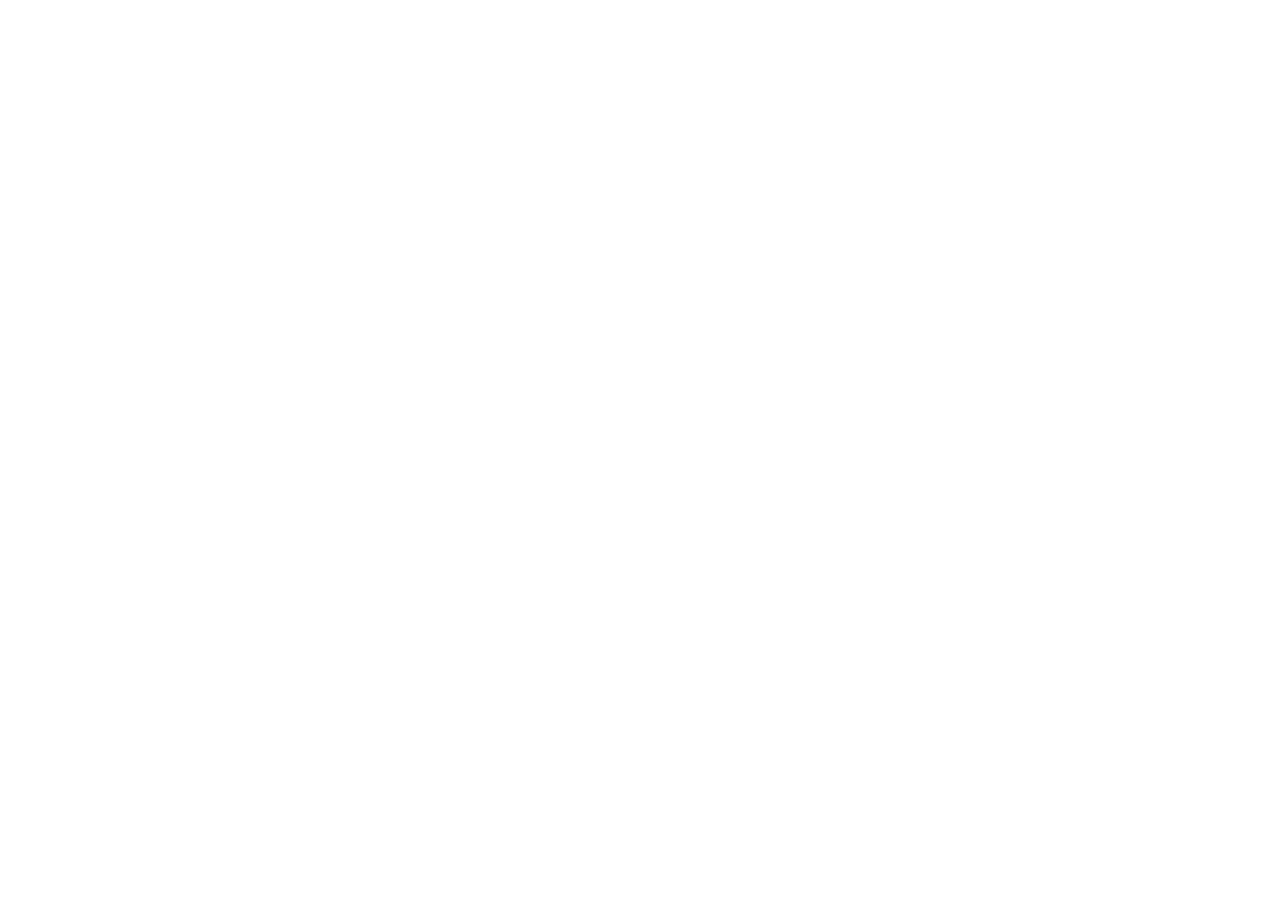
==== index.html @ 8930390c "Initial Commit" ====
<!doctype html>
<!--[if lt IE 7]>      <html class="no-js lt-ie9 lt-ie8 lt-ie7" lang=""> <![endif]-->
<!--[if IE 7]>         <html class="no-js lt-ie9 lt-ie8" lang=""> <![endif]-->
<!--[if IE 8]>         <html class="no-js lt-ie9" lang=""> <![endif]-->
<!--[if gt IE 8]><!--> <html class="no-js" lang=""> <!--<![endif]-->
<head>
  <meta charset="utf-8">
  <meta http-equiv="X-UA-Compatible" content="IE=edge,chrome=1">
  <title>munum - Die flexible Webagentur aus Berlin</title>
  <meta name="description" content="">
  <meta name="viewport" content="width=device-width, initial-scale=1">
  <link rel="apple-touch-icon" href="apple-touch-icon.png">
  <link rel="icon" type="image/png" href="16.png" sizes="16x16">
  <link rel="icon" type="image/png" href="32.png" sizes="32x32">
  <link rel="icon" type="image/png" href="90.png" sizes="96x96">

  <link rel="stylesheet" href="css/normalize.css">
  <link rel="stylesheet" href="css/bootstrap.min.css">
  <link rel="stylesheet" href="css/bootstrap-theme.min.css">
  <link rel="stylesheet" href="css/animate.css">
  <link rel="stylesheet" href="css/main.css">
  <link href='http://fonts.googleapis.com/css?family=Work+Sans:400,500,300,200,100,600,700,800,900' rel='stylesheet' type='text/css'>
  <script src="js/vendor/modernizr-2.8.3-respond-1.4.2.min.js"></script>
</head>
<body id="home">
  <div class="jumbotron" id="header">
    <div class="container">
     <nav class="navbar wow fadeIn" data-wow-duration=".8s" data-wow-delay=".2s" role="navigation">
      <div class="navbar-header">
        <a href="index.html" class="navbar-brand wow fadeInDown" data-wow-delay=".2s" data-wow-duration=".4s">
          <svg width="46px" height="50px" viewBox="0 0 46 50" version="1.1" xmlns="http://www.w3.org/2000/svg" xmlns:xlink="http://www.w3.org/1999/xlink" xmlns:sketch="http://www.bohemiancoding.com/sketch/ns">
            <g id="Page-1" stroke="none" stroke-width="1" fill="none" fill-rule="evenodd" sketch:type="MSPage">
              <g id="Startseite" sketch:type="MSArtboardGroup" transform="translate(-697.000000, -45.000000)" fill="#FEB901">
                <g id="Group" sketch:type="MSLayerGroup" transform="translate(331.000000, 46.000000)">
                  <g id="logo_munum" transform="translate(366.000000, -1.000000)" sketch:type="MSShapeGroup">
                    <path d="M16.6666667,17.9752525 L16.6666667,27.2727273 L29.2929293,27.2727273 L29.2929293,18.0762626 L23.1287879,25.4666667 L16.6666667,17.9752525" id="Fill-1"></path>
                    <path d="M40.430303,9.04090909 L27.8464646,1.78838384 C24.7338384,-0.00404040404 20.9080808,-0.00404040404 17.7954545,1.78838384 L5.12424242,9.04090909 C2.00050505,10.839899 0,14.169697 0,17.7747475 L0,32.2333333 C0,35.8378788 2.00353535,39.1676768 5.12727273,40.9666667 L17.7621212,48.2191919 C20.8752525,50.0116162 24.7262626,50.0116162 27.8393939,48.2191919 L40.420202,40.9666667 C43.5439394,39.1676768 45.4545455,35.8378788 45.4545455,32.2333333 L45.4545455,17.7747475 C45.4545455,14.169697 43.5540404,10.839899 40.430303,9.04090909 L40.430303,9.04090909 Z M34.5146465,37.9020202 C31.5949495,37.9020202 29.2929293,35.5217172 29.2929293,32.610101 L29.2929293,30.3030303 L11.6449495,30.3030303 C10.129798,30.3030303 9.06363636,31.2893939 9.06363636,32.6040404 C9.06363636,33.9181818 9.97020202,34.990404 11.2848485,34.990404 C12.5989899,34.990404 13.6363636,33.920202 13.6363636,32.610101 L13.6363636,31.8181818 L16.6666667,31.8181818 L16.6666667,32.610101 C16.6666667,35.5217172 14.270202,37.9020202 11.3505051,37.9020202 C8.43080808,37.9020202 5.97171717,35.5252525 5.97171717,32.6055556 C5.97171717,29.7333333 8.08080808,27.3883838 11.1111111,27.3126263 L11.1111111,27.2727273 L13.6363636,27.2727273 L13.6363636,10.1606061 L23.0914141,20.9742424 L32.3232323,10.059596 L32.3232323,32.9752525 C32.3232323,34.139899 33.4166667,34.9858586 34.6035354,34.9858586 C35.9176768,34.9858586 36.8318182,33.919697 36.8318182,32.6055556 C36.8318182,31.2914141 35.9116162,30.3030303 34.3964646,30.3030303 L34.4005051,30.3030303 L33.8383838,30.3030303 L33.8383838,27.2727273 L34.9055556,27.2727273 L34.9015152,27.2727273 C37.4267677,27.3883838 39.8939394,29.7590909 39.8939394,32.6055556 C39.8939394,35.5252525 37.4343434,37.9020202 34.5146465,37.9020202 L34.5146465,37.9020202 Z" id="Fill-2"></path>
                  </g>
                </g>
              </g>
            </g>
          </svg></a>
          <button id="nav-toggle" type="button" class="navbar-toggle collapsed" data-toggle="collapse" data-target="#navbar" aria-expanded="false" aria-controls="navbar">
            <span class="sr-only">Toggle navigation</span>
            <span></span>
          </button>
        </div>
        <div class="collapse navbar-collapse" id="navbar">

          <ul class="nav navbar-nav navbar-left">
            <li><a href="index.html">HOME</a></li>
            <li><a href="projects/">PROJEKTE</a></li>
            <li><a href="about-us/">&Uuml;BER UNS</a></li>
          </ul>
          <ul class="nav navbar-nav navbar-right">
            <li><a href="#">BLOG</a></li>
            <li><a href="jobs/">JOBS</a></li>
            <li><a href="contact/">KONTAKT</a></li>
          </ul>
        </div><!--/.navbar-collapse -->
      </nav>

      <h1>Vom ersten Gedanken</br>bis zum letzten Pixel.</h1>
      <p>munum - Die flexible Webagentur aus Berlin</p>
      <p><a class="btn btn-primary btn-lg" href="contact/" role="button">PROJEKT ANFRAGEN</a></p>
    </div>
  </div>

  <div id="clients">
    <div class="container">
      <div class="row">
        <div class="col-xs-6 col-sm-3 col-md-3">
          <img src="img/logo_7games.png" class="wow fadeIn">
        </div>
        <div class="col-xs-6 col-sm-3 col-md-3">
          <img src="img/logo_auto1.png" class="wow fadeIn">
        </div>
        <div class="clearfix visible-xs-block"></div>
        <div class="col-xs-6 col-sm-3 col-md-3">
          <img src="img/logo_sat1.png" class="wow fadeIn">
        </div>
        <div class="col-xs-6 col-sm-3 col-md-3">
          <img src="img/logo_studienkreis.png" class="wow fadeIn">
        </div>
      </div>
    </div>
  </div>

  <div class="jumbotron" id="about">
    <div class="container">
      <div id="about-container">
        <h2>Wir sind detailverliebte Designer, die auf jeden Pixel achten, ohne dabei Conversion und Usability aus den Augen zu verlieren.</h2>
        <h3>Wir sind ein Team aus Design- und Web-Junkies und haben durch jahrelange Erfahrung in der Tech-Startup-Szene eine gute Expertise um Ihr Produkt so zu positionieren, wie Sie es wollen und wie es für Ihren Erfolg nötig ist.</h3>
        <p><a class="btn btn-primary btn-lg" href="about-us/" role="button">MEHR ÜBER UNS</a></p>
      </div>
    </div>
  </div>

  <div class="jumbotron hero1">
    <div class="device-background hidden-xs"></div>
    <div class="container">
      <div class="col-md-6">
        <h2>Unsere Projekte</h2>
        <p>Wir haben eine Auswahl unserer spannendsten Projekte zusammengestellt und wollen einen Einblick in unsere Arbeitsweise geben. Das Portfolio wird ständig verändert und erweitert.</p>
        <p><a class="btn btn-primary btn-lg" href="projects/" role="button">UNSERE PROJEKTE</a></p>
      </div>
      <div class="col-md-6">
      </div>
      <img src="img/projects-responsive.png" class="wow fadeIn hidden-xs" data-wow-offset="250">
    </div>
  </div>

  <div id="service">
    <div class="container">
      <div class="row">
        <h5>
          Unser Service 
        </h5>
        <h6>
          Von der ersten Idee, bis zum letzten Finetuning.
        </h6>
        <div class="col-md-4 wow fadeIn" data-wow-duration="1.4s" data-wow-delay=".2s">
          <?xml version="1.0" encoding="UTF-8" standalone="no"?>
          <svg width="140px" height="140px" viewBox="0 0 140 140" version="1.1" xmlns="http://www.w3.org/2000/svg" xmlns:xlink="http://www.w3.org/1999/xlink" xmlns:sketch="http://www.bohemiancoding.com/sketch/ns">
            <g id="Page-1" stroke="none" stroke-width="1" fill="none" fill-rule="evenodd" sketch:type="MSPage">
              <g id="Startseite" sketch:type="MSArtboardGroup" transform="translate(-320.000000, -2156.000000)">
                <g id="Group" sketch:type="MSLayerGroup" transform="translate(240.000000, 2012.000000)">
                  <g id="icon_concept" transform="translate(80.000000, 144.000000)" sketch:type="MSShapeGroup">
                    <circle id="Oval-1-Copy" fill="#FEB901" cx="70" cy="70" r="70"></circle>
                    <g id="basic_pencil_ruler_pen-" transform="translate(46.000000, 39.000000)" stroke="#FFFFFF" stroke-width="2">
                      <rect id="Rectangle-path" x="14" y="0" width="16" height="62"></rect>
                      <path d="M23,11 L30,11" id="Shape"></path>
                      <path d="M30,21 L27,21" id="Shape"></path>
                      <path d="M30,41 L27,41" id="Shape"></path>
                      <path d="M23,31 L30,31" id="Shape"></path>
                      <path d="M23,51 L30,51" id="Shape"></path>
                      <path d="M8,62 L8,9 L4,1 L0,9 L0,62 L8,62 Z" id="Shape"></path>
                      <path d="M8,52 L0,52" id="Shape"></path>
                      <path d="M48,2 L48,52 L44,60 L40,52 L40,2 L48,2 Z" id="Shape"></path>
                      <path d="M40,6 L36,6 L36,16" id="Shape"></path>
                    </g>
                  </g>
                </g>
              </g>
            </g>
          </svg>
          <h2>Konzept</h2>
          <p>Ein gutes Konzept ist der Anfang jedes Erfolgs. Zusammen mit Ihnen erarbeiten wir ein ganzheitliches Produkt, welches zu Ende gedacht und für alle Eventualitäten gerüstet ist.</p>
        </div>
        <div class="col-md-4 wow fadeIn" data-wow-duration="1.3s" data-wow-delay=".4s">
          <?xml version="1.0" encoding="UTF-8" standalone="no"?>
          <svg width="140px" height="140px" viewBox="0 0 140 140" version="1.1" xmlns="http://www.w3.org/2000/svg" xmlns:xlink="http://www.w3.org/1999/xlink" xmlns:sketch="http://www.bohemiancoding.com/sketch/ns">
            <g id="Page-1" stroke="none" stroke-width="1" fill="none" fill-rule="evenodd" sketch:type="MSPage">
              <g id="Startseite" sketch:type="MSArtboardGroup" transform="translate(-641.000000, -2156.000000)">
                <g id="Group" sketch:type="MSLayerGroup" transform="translate(240.000000, 2012.000000)">
                  <g id="icon_interaktion" transform="translate(401.000000, 144.000000)" sketch:type="MSShapeGroup">
                    <path d="M70,140 C108.659932,140 140,108.659932 140,70 C140,31.3400675 108.659932,0 70,0 C31.3400675,0 0,31.3400675 0,70 C0,108.659932 31.3400675,140 70,140 Z" id="Oval-1" fill="#FEB901"></path>
                    <g id="basic_webpage_img_txt" transform="translate(39.000000, 44.000000)" stroke="#FFFFFF" stroke-width="2">
                      <rect id="Rectangle-path" x="0" y="0" width="62" height="50"></rect>
                      <path d="M0,8 L62,8" id="Shape"></path>
                      <path d="M9,4 L5,4" id="Shape"></path>
                      <path d="M17,4 L13,4" id="Shape"></path>
                      <path d="M25,4 L21,4" id="Shape"></path>
                      <path d="M5,18 L32,18" id="Shape"></path>
                      <path d="M5,26 L32,26" id="Shape"></path>
                      <path d="M5,34 L32,34" id="Shape"></path>
                      <rect id="Rectangle-path" x="37" y="18" width="19" height="16"></rect>
                    </g>
                  </g>
                </g>
              </g>
            </g>
          </svg>
          <h2>Interaktion</h2>
          <p>Wenn Ihr Kunde auf Ihre Website geht, ist ein wesentlicher Faktor, wie er durch das Produkt geführt wird. Die Stichworte sind Conversion Optimierung und User Experience. </p>
        </div>
        <div class="col-md-4 wow fadeIn" data-wow-duration="1.2s" data-wow-delay=".6s">
          <svg width="140px" height="140px" viewBox="0 0 140 140" version="1.1" xmlns="http://www.w3.org/2000/svg" xmlns:xlink="http://www.w3.org/1999/xlink" xmlns:sketch="http://www.bohemiancoding.com/sketch/ns">
            <g id="Page-1" stroke="none" stroke-width="1" fill="none" fill-rule="evenodd" sketch:type="MSPage">
              <g id="Startseite" sketch:type="MSArtboardGroup" transform="translate(-960.000000, -2156.000000)">
                <g id="Group" sketch:type="MSLayerGroup" transform="translate(240.000000, 2012.000000)">
                  <g id="icon_umsetzung" transform="translate(720.000000, 144.000000)" sketch:type="MSShapeGroup">
                    <circle id="Oval-1-Copy-2" fill="#FEB901" cx="70" cy="70" r="70"></circle>
                    <g id="software_transform_bezier" transform="translate(39.000000, 51.000000)" stroke="#FFFFFF" stroke-width="2">
                      <rect id="Rectangle-path" x="0" y="28" width="10" height="10"></rect>
                      <rect id="Rectangle-path" x="52" y="28" width="10" height="10"></rect>
                      <rect id="Rectangle-path" x="26" y="0" width="10" height="10"></rect>
                      <circle id="Oval" cx="3" cy="5" r="3"></circle>
                      <circle id="Oval" cx="59" cy="5" r="3"></circle>
                      <path d="M6,5 L26,5 C5,5 5,28 5,28" id="Shape"></path>
                      <path d="M56,5 L36,5 C57,5 57,28 57,28" id="Shape"></path>
                    </g>
                  </g>
                </g>
              </g>
            </g>
          </svg>
          <h2>Umsetzung</h2>
          <p>Sind alle nüchternen Fakten geklärt, widmen wir uns der Gestaltung. Uns ist wichtig, das jeder Pixel sitzt wo er soll und das Sie sich entscheidend von Ihrer Konkurrenz abheben.</p>
        </div>
      </div>
    </div>
  </div>

  <div class="jumbotron" id="teaser">
    <div class="container">
      <div id="about-container">
        <h2>Los geht's!</h2>
        <h3>Konnten wir Dein Interesse wecken? Dann zögere nicht und ruf an, oder schreib uns. Wir sind schon sehr gespannt auf Dein Projekt!</h3>
        <p><a class="btn btn-secondary btn-lg" href="contact/" role="button">JETZT KONTAKT AUFNEHMEN</a></p>
      </div>
    </div>
  </div>

  <footer>
    <div class="container">
      <div class="row">
        <div class="col-md-5ths col-xs-6">
          <div>
            <svg height="51" width="48" xmlns:xlink="http://www.w3.org/1999/xlink" xmlns="http://www.w3.org/2000/svg" viewBox="0 0 48 51">
              <path fill="#feb901" fill-rule="evenodd" d="M 17.59 18.47 L 17.59 28.14 L 30.78 28.14 L 30.78 18.57 L 24.34 26.24 L 17.59 18.47" />
              <path fill="#feb901" fill-rule="evenodd" d="M 42.2 8.93 L 29.02 1.4 C 25.76 -0.47 21.75 -0.47 18.49 1.4 L 5.29 8.93 C 2.02 10.79 0 14.25 0 17.99 L 0 33.01 C 0 36.75 2.02 40.21 5.3 42.07 L 18.49 49.6 C 21.75 51.47 25.76 51.47 29.02 49.6 L 42.2 42.07 C 45.47 40.21 47.48 36.75 47.48 33.01 L 47.48 17.99 C 47.48 14.25 45.48 10.79 42.2 8.93 L 42.2 8.93 Z M 35.91 38.89 C 32.85 38.89 30.41 36.42 30.41 33.4 L 30.41 30.9 L 11.66 30.9 L 11.66 30.92 C 10.29 30.92 9.13 32.03 9.13 33.39 C 9.13 34.76 10.23 35.87 11.6 35.87 C 12.98 35.87 14.1 34.76 14.1 33.4 L 14.1 32.42 L 17.15 32.42 L 17.15 33.4 C 17.15 36.42 14.67 38.89 11.61 38.89 C 8.55 38.89 6.07 36.42 6.07 33.39 C 6.07 30.41 8.46 27.98 11.51 27.9 L 11.51 27.88 L 14.1 27.88 L 14.1 10.09 L 23.9 21.32 L 33.94 10.05 L 33.94 33.84 C 34.09 35.05 34.68 35.86 35.92 35.86 C 37.3 35.86 38.42 34.76 38.42 33.39 C 38.42 32.03 37.35 30.92 35.97 30.92 L 35.97 30.9 L 34.98 30.9 L 34.98 27.88 L 36.2 27.88 L 36.2 27.9 C 39.1 28.02 41.49 30.44 41.49 33.39 C 41.49 36.42 38.96 38.89 35.91 38.89 L 35.91 38.89 Z M 35.91 38.89" />
            </svg>
            <img src="img/munum-text.png" alt="munum">
          </div>
        </div>
        <div class="col-md-5ths col-xs-6">
          <h1>Adresse</h1>
          <p>Alt-Moabit 58</p>
          <p>10555 Berlin</p>
        </div>
        <div class="col-md-5ths col-xs-6">
          <h1>Kontakt</h1>
          <a href="mailto:info@munum.de"><p>info@munum.de</p></a>
          <p>(0 151) 65 19 63 28</p>
        </div>
        <div class="col-md-5ths col-xs-6">
          <h1>Social Media</h1>
          <a href="https://www.linkedin.com/company/munum"><img src="img/linkedIn.png"></a>
          <a href="https://www.xing.com/companies/munumgmbhi.g./"><img src="img/xing.png"></a>
          <a href="http://www.facebook.com/munumDE"><img src="img/facebook.png"></a>
          <a href="https://twitter.com/munumDE"><img src="img/twitter.png"></a>
          <a href="https://plus.google.com/u/0/b/113082404082010788706/113082404082010788706/posts"><img src="img/icon_g.png"></a>
          <a href="skype:chris_lueders"><img src="img/skype.png"></a>
        </div>
        <div class="col-md-5ths col-xs-6">
          <h1>Rechtliches</h1>
          <p>© 2015 munum GmbH i.G.</p>
          <a href="legal/"><p>Impressum</p>
            <p>Datenschutz</p></a>
          </div>
        </div>
        <div class="row">
        </div>
      </div>
    </footer>    
    <script src="http://ajax.googleapis.com/ajax/libs/jquery/1.11.2/jquery.min.js"></script>
    <script type="text/javascript" src="js/jquery.language.detection.min.js"></script>
    <script type="text/javascript" src="js/scripts.js"></script>
    <script>window.jQuery || document.write('<script src="js/vendor/jquery-1.11.2.min.js"><\/script>')</script>
    <script src="js/vendor/bootstrap.min.js"></script>
    <script src="js/main.js"></script>
    <script>
      (function(i,s,o,g,r,a,m){i['GoogleAnalyticsObject']=r;i[r]=i[r]||function(){
        (i[r].q=i[r].q||[]).push(arguments)},i[r].l=1*new Date();a=s.createElement(o),
        m=s.getElementsByTagName(o)[0];a.async=1;a.src=g;m.parentNode.insertBefore(a,m)
      })(window,document,'script','http://www.google-analytics.com/analytics.js','ga');

      ga('create', 'UA-67364739-1', 'auto');
      ga('send', 'pageview');
    </script>
    <script src="js/wow.min.js"></script>
    <script>
      new WOW().init();
    </script>
  </body>
  </html>
---- css/main.css ----
body, html {
	height: 100%;
	width: 100%;
	background-color: #fff;
}

.col-xs-5ths,
.col-sm-5ths,
.col-md-5ths,
.col-lg-5ths {
	position: relative;
	min-height: 1px;
	padding-right: 10px;
	padding-left: 10px;
}

.col-xs-5ths {
	width: 20%;
	float: left;
}

#header {
	margin: 0;
	padding: 20px 0;
	background: #31363b url(../img/headerbg.png) no-repeat;
	background-size: cover;
	background-position: center;
	box-shadow:inset 0px 0px 5px 1px rgba(49,54,59,1);
}

#about #header h1 {
	margin: 50px 0 40px 0 !important;
}

#about #header p {
	margin: 0 0 70px 0 !important;
	padding: 0;
}

.jumbotron {
	margin-bottom: 0;
}

#header > div > h1 {
	margin: 75px auto 40px auto;
	text-align: center;
	color: white;
	font-family: "Work Sans";
	font-size: 30px;
	font-weight: 600;
	line-height: 36px;
}

#header > div > p {
	margin: 0 auto;
	color: white;
	font-family: "Work Sans";
	font-size: 16px;
	font-weight: 100;
	line-height: 20px;
	text-align: center;
	padding-bottom: 50px;
}




/*****************************************/
/************************* NAVBAR ********/



#navbar {
	margin: 30px 15px 0 15px;
	box-shadow: none;
	background: rgba(0,0,0,0.2);
}

#navbar > ul > li > a {
	margin: 10px 0;
	padding: 10px 0;
	color: white;
	font-family: "Work Sans";
	font-size: 14px;
	font-weight: 600;
	line-height: 16px;
	text-align: center;
}

#navbar > ul > li > a:hover {
	text-decoration: none;
}

.nav>li>a:hover, .nav>li>a:focus {
	background-color: transparent;
}


.navbar-toggle .icon-bar {
	display: block;
	width: 22px;
	height: 2px;
	border-radius: 1px;
	background: #fff;
}

.navbar-default .navbar-nav>.active>a, .navbar-default .navbar-nav>.active>a:hover, .navbar-default .navbar-nav>.active>a:focus {
	color: rgba(255,255,255,0.8);
	border: none;
	border-radius: 0;
}

.navbar-default .navbar-nav>li>a:hover, .navbar-default .navbar-nav>li>a:focus  {
	color: rgba(255,255,255,0.8);
	border: none;
	border-radius: 0;
}

.navbar-toggle {
	position: relative;
	float: right;
	padding: 9px 10px;
	margin-top: 25px;
	margin-right: 15px;
	margin-bottom: 8px;
	background-color: transparent;
	background-image: none;
	border: none;
	border-radius: 4px;
}

.navbar-default .navbar-toggle .icon-bar {
	background-color: #fff;
	border-color: #fff;
	height: 4px;
	border-radius: 3px;
	width: 30px;
}

.navbar-toggle:hover > .icon-bar, .navbar-toggle:focus > .icon-bar {
	background-color: #fff;
}

.navbar-collapse {
	padding-right: 15px;
	padding-left: 15px;
	overflow-x: visible;
	-webkit-overflow-scrolling: touch;
	border-top: 0;
	-webkit-box-shadow: none;
	box-shadow: none;
}

#nav-toggle { 
	cursor: pointer; 
	padding: 7px 25px 25px 0px; 
	background: transparent;
	border: none;
}

#nav-toggle span, #nav-toggle span:before, #nav-toggle span:after {
	cursor: pointer;
	border-radius: 3px;
	height: 2px;
	width: 28px;
	background: white;
	position: absolute;
	display: block;
	content: '';
}

#nav-toggle span:before {
	top: -8px; 
}

#nav-toggle span:after {
	bottom: -8px;
}

#nav-toggle span, #nav-toggle span:before, #nav-toggle span:after {
	transition: all 200ms ease-in-out;
}

#nav-toggle.active span {
	background-color: transparent;
}

#nav-toggle.active span:before, #nav-toggle.active span:after {
	top: 0;
}

#nav-toggle.active span:before {
	transform: rotate(45deg);
}

#nav-toggle.active span:after {
	transform: rotate(-45deg);
}

#header .dark-nav-items a {
	color: #31363b;
}

#header .dark-nav-items h1 {
	color: #31363b;
	margin: 70px auto 40px auto;
	font-size: 8vw;

}

#header .dark-nav-items p {
	margin: 0 auto;
	color: #31363b;
	font-weight: 200;
}

.dark-nav-items #nav-toggle span, .dark-nav-items #nav-toggle span:before, .dark-nav-items #nav-toggle span:after{
	background-color: #31363b;
}

#nav-toggle.active span {
	background-color: transparent;
}

.btn-primary {
	padding: 15px 30px;
	border: 1px solid #feb901;
	border-radius: 2px;
	color: #feb901;
	font-family: "Work Sans";
	font-size: 14px;
	font-weight: 600;
	line-height: 16px;
	background: none;
	box-shadow: none;
	text-shadow: none;
	transition: all .2s ease-in-out;
}

.btn-primary:hover, .btn-primary:focus {
	background-color: #feb901;
	border: 1px solid #feb901;
	color: #fff;
	text-shadow: none;
	outline: none;
}

.btn-secondary {
	padding: 15px 30px;
	border: 1px solid #feb901;
	border-radius: 2px;
	color: #fff;
	font-family: "Work Sans";
	font-size: 14px;
	font-weight: 600;
	line-height: 16px;
	background: #feb901;
	box-shadow: 0 1px 0 rgba(0, 0, 0, 0.33);
	text-shadow: 0 1px 0 #d59c02;
	transition: all .2s ease-in-out;
}

.btn-secondary:hover, .btn-secondary:focus {
	color: #fff;
}

#about-teaser {
	padding: 50px 0;
}

#about-container {
	margin: 0 auto;
	font-family: "Work Sans";	
}

#about-container h2 {
	text-align: center;
	color: #31363b;
	font-size: 20px;
	font-weight: 600;
	line-height: 32px;
}

#about-container h3 {
	text-align: center;
	color: #4a4a4a;
	font-size: 16px;
	font-weight: 200;
	line-height: 29px;
}

#about-container > p {
	text-align: center;
	margin-top: 40px; 
}

#service {
	background-color: whitesmoke;
	padding: 100px 0;
}

#home #service {
	background-color: #fff;
}

h5 {
	font-family: "Work Sans";
	text-align: center;
	color: #31363b;
	font-size: 24px;
	font-weight: 600;
	line-height: 32px;
}

h6 {
	font-family: "Work Sans";
	text-align: center;
	color: #4a4a4a;
	font-size: 18px;
	font-weight: 200;
	line-height: 29px;
	margin-bottom: 70px;
	padding: 20px;
}

#service {
	background: whitesmoke;
}

#service > div {
	text-align: center;
}

#service > div > div > div > h2 {
	color: #4a4a4a;
	font-family: "Work Sans";
	font-size: 20px;
	font-weight: 600;
	line-height: 32px;
}

#service > div > div > div > p {
	color: #4a4a4a;
	font-family: "Work Sans";
	font-size: 16px;
	font-weight: 200;
	line-height: 29px;
	padding: 20px;
	margin: 0 auto;
	max-width: 420px;
}

#service > div > div > div {
	margin-bottom: 50px;
}

.img-responsive {
	margin: 0 auto;
}

#projects-teaser {
	background: #fff;
	padding: 70px 0;
}

#projects h5 {
	padding-top: 100px;
}

#projects > .row {
	margin: 75px;
}

.project-box {
	width: 461px;
	margin: 0 auto;
	background-color: whitesmoke;
	border-radius: 3px;
	box-shadow: 0 1px 0 rgba(0, 0, 0, 0.11);
}

.project-box div {
	padding: 27px;
	text-align: center;
}

#home .hero1 {
	position: relative;
}

#home > div.jumbotron.hero1 > div.container > div:nth-child(2) > img {
	bottom: 25px;
	position: absolute;
	margin-left: auto;
	margin-right: auto;
	right: 0;
	width: 80%;
	z-index: 5;
}

#home > div.jumbotron.hero1 > div.row > div:nth-child(2) > img {
	position: absolute;
	right: 15px;
	z-index: 5;
	bottom: -710px;
}

#home > div.jumbotron.hero1 > div.row > div:nth-child(1) > div {
	width: 500px;
	padding: 150px 0 0 30px;
}

h7 {
	display: block;
	text-align: center;
	color: #4a4a4a;
	font-family: "Work Sans";
	line-height: 32px;
	font-size: 20px;
	font-weight: 600;
	margin: 0 0 20px 0;
}

h8 {
	display: block;
	text-align: center;
	color: #4a4a4a;
	font-family: "Work Sans";
	line-height: 32px;
	font-size: 16px;
	font-weight: 200;
	margin: 0 0 20px 0;
}

.col2 {
	height: 100%;
	padding: 100px;
}

.col1 {
	background-color: whitesmoke;
	position: relative;
	height: 100%;
	padding: 100px;
}


.col2 ul {
	width: 386px;
	list-style: none;
	padding: 0;
}


#clients {
	background-color: #f5f5f5;
	padding: 40px 0 10px 0;
}

#clients > div > div > div > img {
	width: 100px;
}

#clients span {
	width: 1px !important;
	height: 102px !important;
	background-color: #d0d0d0;
	margin: 10px 10px;
}

#clients > div > div > div {
	text-align: center;
	min-height: 100px;
	vertical-align: middle;
}

#teaser {
	background: #32373b url(../img/teaser.png) no-repeat;
	background-size: contain;
	background-position: center;
	box-shadow:inset 0px 0px 5px 1px rgba(49,54,59,1);
	padding: 75px 0;
	z-index: 999;
}

#teaser h2 {
	color: white;
	font-family: "Work Sans";
	font-size: 46px;
	font-weight: 600;
	line-height: 32px;
	padding-bottom: 30px;
}

#teaser h3 {
	color: white;
	font-family: "Work Sans";
	font-size: 18px;
	font-weight: 200;
	line-height: 29px;
	max-width: 660px;
}

.device-background {
	bottom: 0;
	z-index: 1;
	position: absolute;
	width: 100%;
	height: 150px;
	background-color: #e7e7e7;
}


.hero1 {
	position: relative;
	padding: 75px 0 75px 0;
	text-align: center;
	background-color: #f5f5f5;
}

.hero1 h2 {
	color: #31363b;
	font-family: "Work Sans";
	line-height: 32px;
	font-size: 26px;
	font-weight: 600;
	margin: 0 0 30px 0;
	padding: 0;
}

.hero1 p {
	color: #31363b;
	font-family: "Work Sans";
	line-height: 26px;
	font-size: 16px;
	font-weight: 200;
	margin: 0 0 60px 0;
	padding: 0 20px;
}

.hero1 p:last-child {
	margin: 0;
}


/*/-----------------------------------------///
///					FOOTER   				///
///-----------------------------------------/*/

footer div div div {
	text-align: left;
}

footer div div div:last-child {
	border-right: none;
}

footer {
	padding: 28px;
	background: whitesmoke;
}

footer h1 {
	color: #31363b;
	font-family: "Work Sans";
	font-size: 16px;
	font-weight: 600;
	line-height: 19px;
	margin-bottom: 30px;
}

footer p {
	color: #31363b;
	font-family: "Work Sans";
	font-size: 14px;
	font-weight: 300;
	line-height: 16px;
}

footer a p {
	color: #ccc;
	text-decoration: none;
}

footer a:hover, footer a:hover p{
	text-decoration: none;
	color: #31363b;
}

footer > div > div:nth-child(1) > div:nth-child(4) > a {
	width: 24px;
	height: 24px;
	display: inline-block;
	margin-right: 30px;
	margin-bottom: 15px;
}

footer > div > div:nth-child(1) > div:nth-child(1) > div > img {
	padding: 0 0 40px 10px;
}

footer > div > div:nth-child(1) > div:nth-child(1) {
	text-align: center;
	width: 100%;
}

footer > div > div:nth-child(1) > div:nth-child(1) > div {
	text-align: center;
}

/* Extra small devices (phones, less than 768px) */
/* No media query since this is the default in Bootstrap */

/* Small devices (tablets, 768px and up) */
@media (min-width: 768px) { 
	#navbar {
		background: transparent !important;	
	}

	#navbar > ul > li > a {
		margin: 0px;
		padding: 10px;
	}

	.navbar-brand {
		position: absolute;
		width: 50px;
		left: 50%;
		top:  15px;
		margin-left: -25px;
	}

	#navbar {
		text-align: center;
		height: 75px;
	}

	#navbar-container > nav > div {
		padding: 45px 0 0 0;
	}

	#navbar > ul > li {
		display: inline-block;
		margin: 0;
		padding: 0px;
		text-align: center;
		vertical-align: middle;
	}

	#navbar > ul > li:first-child {
		padding-left: 0;
	}

	#navbar > ul > li:last-child {
		padding-right: 0;
	}

	#navbar > ul > li > a {
		color: white;
		font-family: "Work Sans";
		font-size: 14px;
		font-weight: 600;
		line-height: 16px;
		padding: 0;
	}

	.navbar-right {
		margin-top: 15px;
	}

	.navbar-right > li > a, .navbar-left > li > a {
		margin-right: 35px !important;
	}

	.navbar-left {
		margin-top: 15px;
	}

	footer > div > div:nth-child(1) > div:nth-child(1) > div {
		padding-top: 40px;
	}

	.col-sm-5ths {
		width: 20%;
		float: left;
	}

	#clients {
		padding: 40px 0 40px 0;
		vertical-align: middle;
	}

	#clients > div > div > div {
		padding-top: 15px;
		text-align: center;
		border-right: 1px solid #d9d9d9;
		vertical-align: middle;
	}

	#clients > div > div > div:last-child {
		border-right: none;
	}

	#home .hero1 p, #home .hero1 h2 {
		text-align: left;
	}


	.hero1 {
		padding: 75px 0 0 0;
	}

	#home .hero1 p {
		margin-bottom: 50px;
		width: 35vw;
		padding: 0;
	}

	#home > div.jumbotron.hero1 > div.container > div:nth-child(2) {
		min-height: 150px;
	}

	#home > div.jumbotron.hero1 > div.container > img {
		bottom: 65px;
		position: absolute;
		margin-left: auto;
		margin-right: auto;
		right: 0;
		width: 74%;
		max-width: 560px;
		z-index: 5;
		transition: all .2s ease;
	}

}

/* Medium devices (desktops, 992px and up) */
@media (min-width: 992px) {
	#navbar {
		background: transparent !important;	
	}

	.navbar-brand {
		margin-left: -40px;
	}

	.col-md-5ths {
		width: 20%;
		float: left;
	}

	.navbar-left {
		margin-left: 10vw;
	}

	.navbar-right {
		margin-right: 11vw;
	}

	#home > div.jumbotron.hero1 > div.container > div:nth-child(2) > img {
		bottom: -335px;
		position: absolute;
		margin-left: auto;
		margin-right: auto;
		right: -26px;
		width: 130%;
		z-index: 5;
	}

	#home .hero1 {
		min-height: 600px;
	}
	
	.hero1 {
		padding: 115px 0 0 0;
	}

	#service > div > div > div > p {
		width: auto;
		margin: auto;
	}

	footer > div > div:nth-child(1) > div:nth-child(1) {
		text-align: center;
		width: 20%;
	}
	
	#clients > div > div > div > img {
		width: auto;
	}

}

/* Large devices (large desktops, 1200px and up) */
@media (min-width: 1200px) {
	.col-lg-5ths {
		width: 20%;
		float: left;
	}

	#header > div > h1 {
		margin: 75px auto 40px auto;
		text-align: center;
		color: white;
		font-family: "Work Sans";
		font-size: 60px;
		font-weight: 600;
		line-height: 69px;
	}

	#header > div > p {
		margin: 0 auto;
		color: white;
		font-family: "Work Sans";
		font-size: 22px;
		font-weight: 100;
		line-height: 25px;
		text-align: center;
		padding-bottom: 75px;
	}

	#about-container {		
		width: 660px;
	}
	
	#home .hero1 {
		min-height: 850px;
	}

	#home .hero1 h2 {
		margin-top: 150px;
	}

	#home > div.jumbotron.hero1 > div.container > img {
		width: auto;
		right: 0px;
		max-width: none;
	}
}
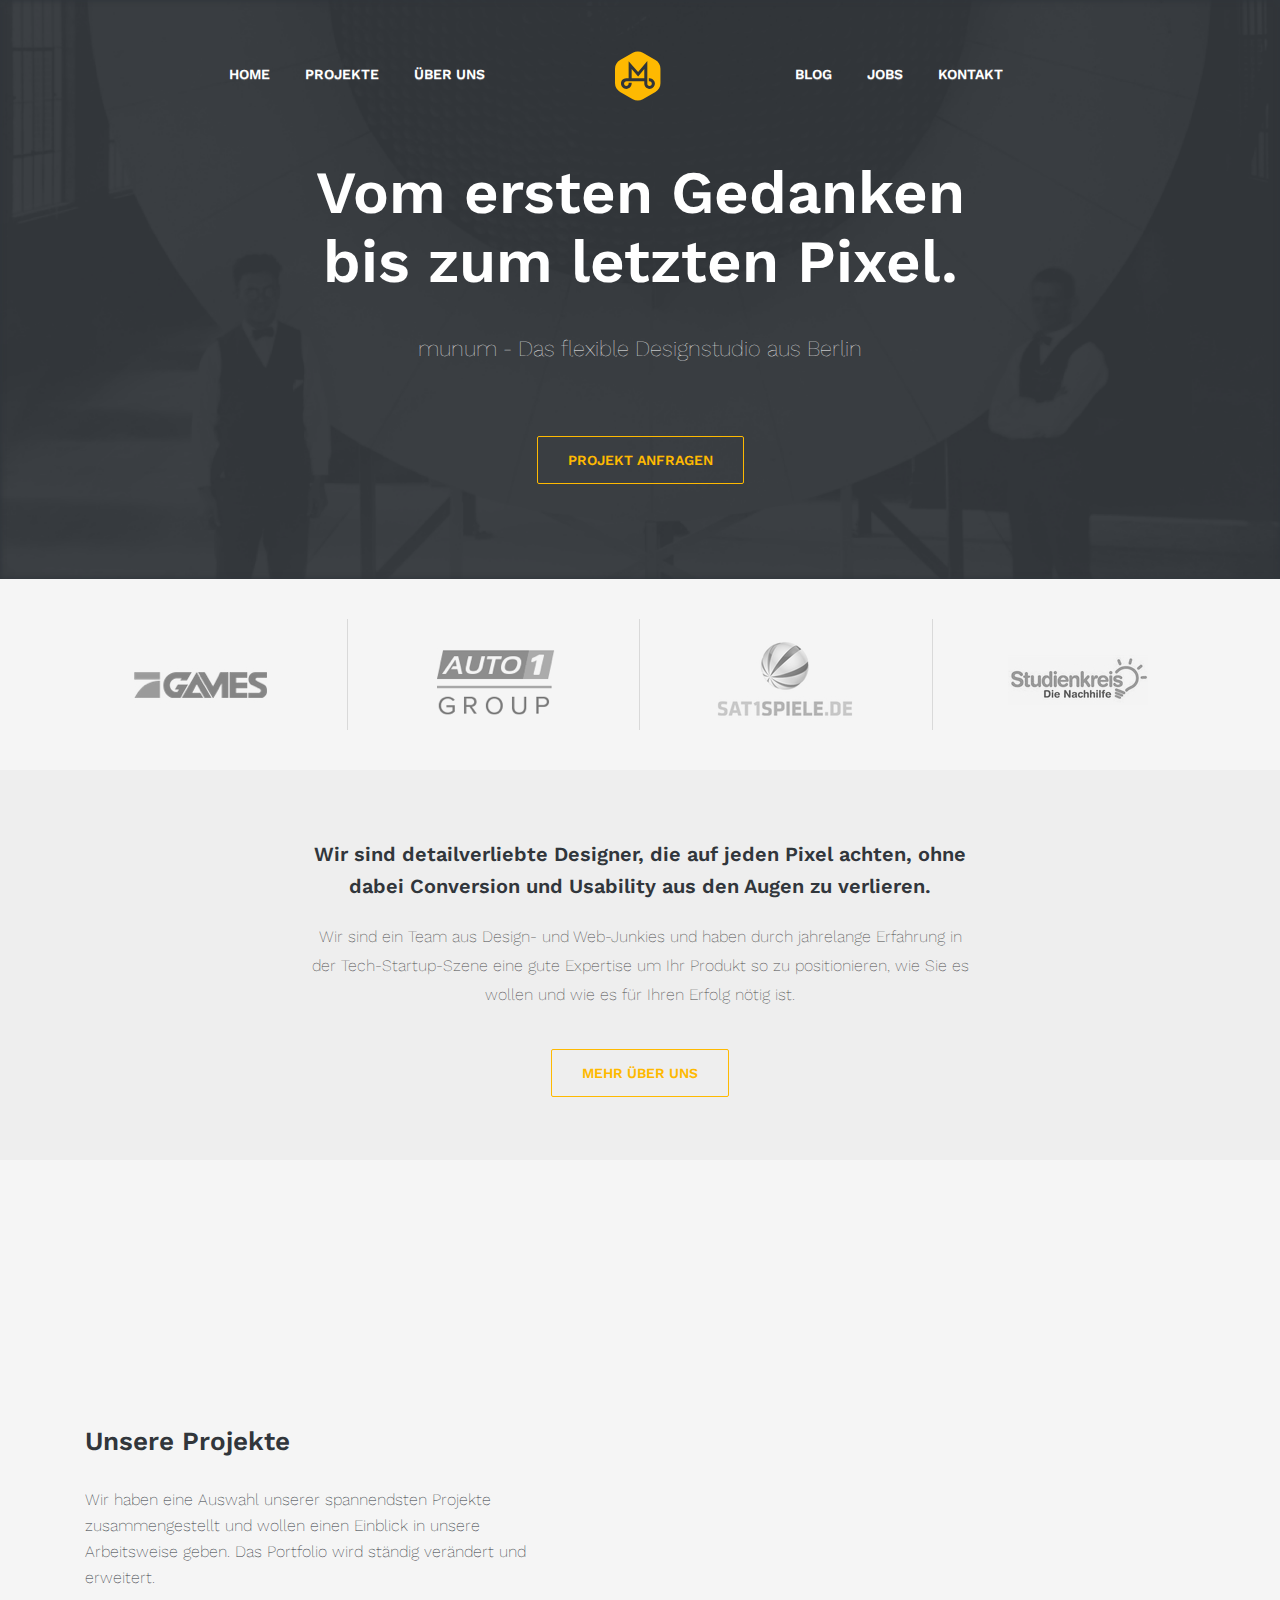
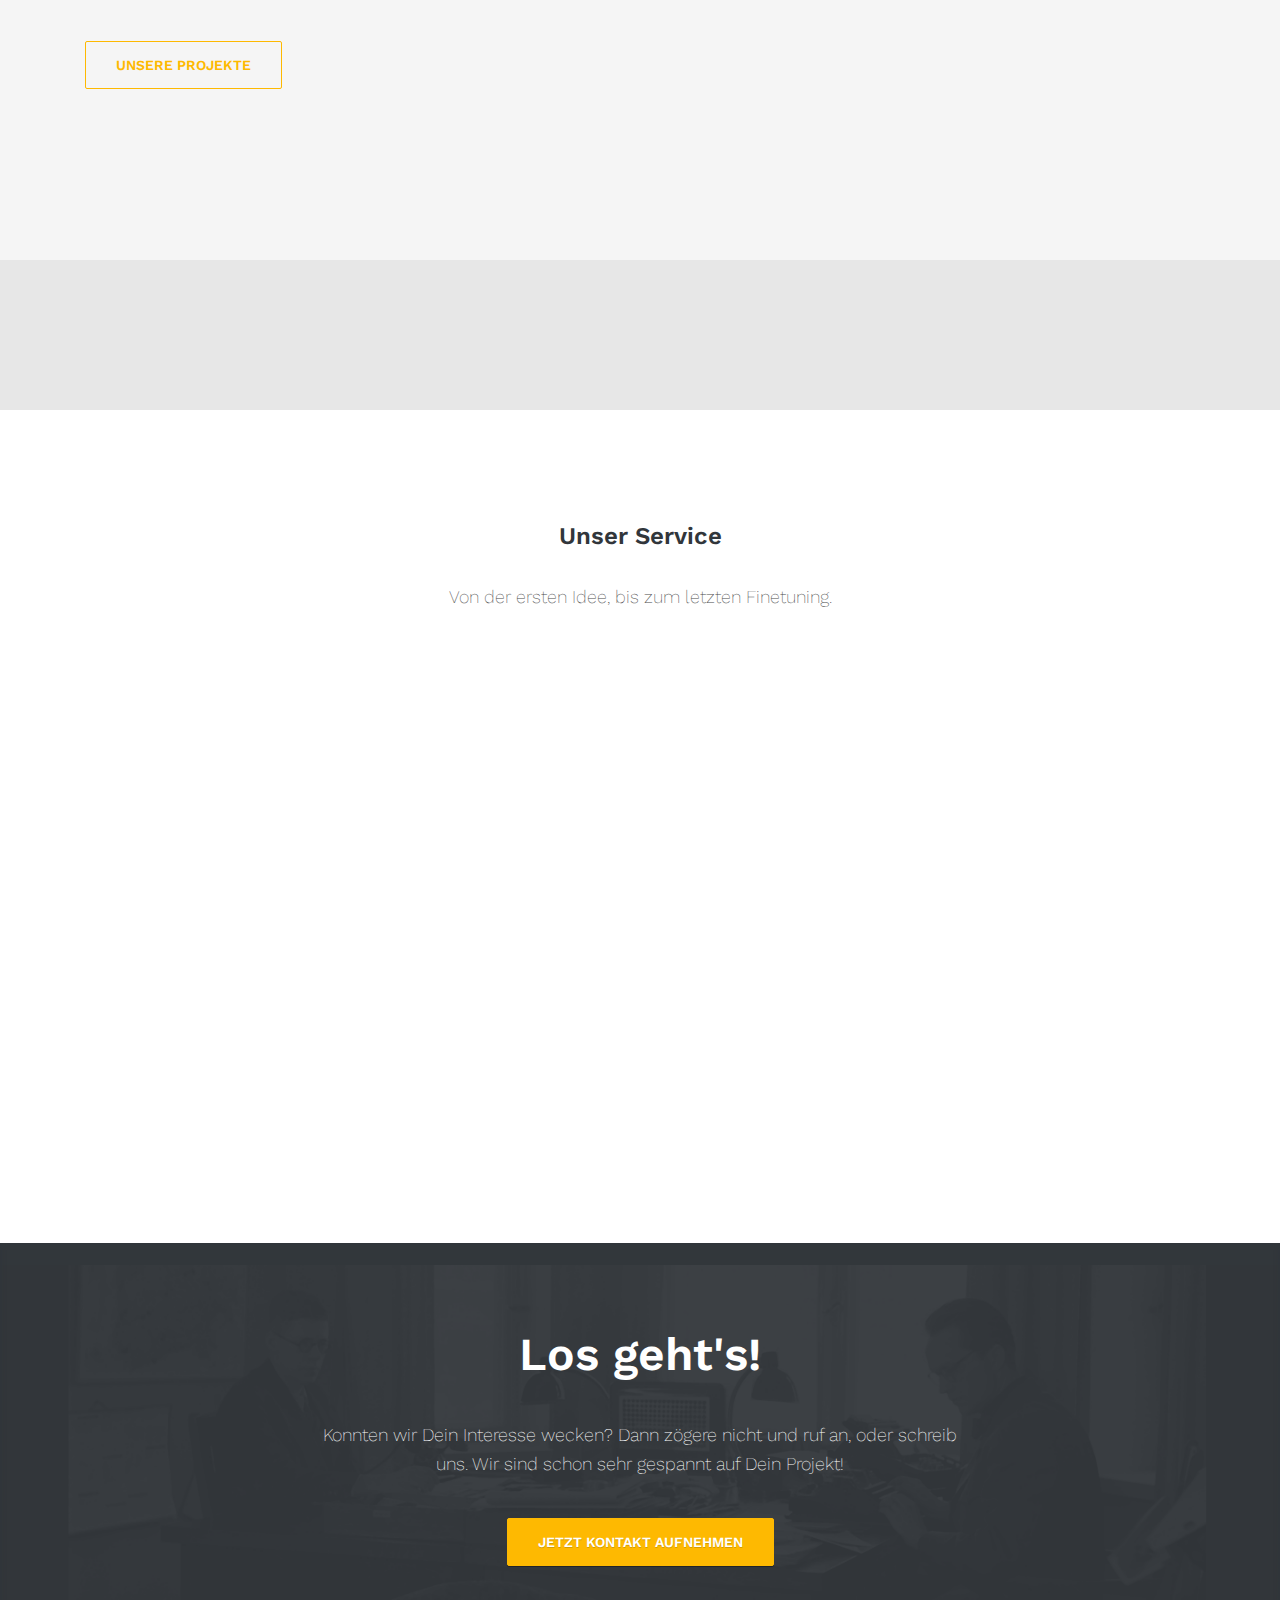
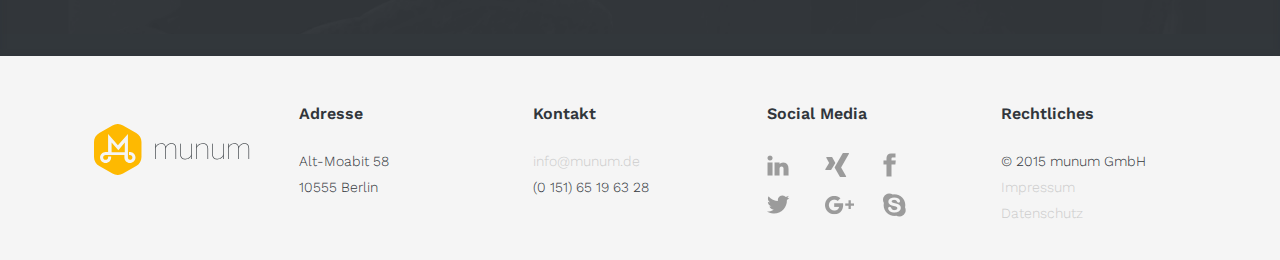
==== commit 1a4b772f: "Update" ====
--- a/index.html
+++ b/index.html
@@ -6,13 +6,13 @@
 <head>
   <meta charset="utf-8">
   <meta http-equiv="X-UA-Compatible" content="IE=edge,chrome=1">
-  <title>munum - Die flexible Webagentur aus Berlin</title>
+  <title>munum - Das flexible Designstudio aus Berlin</title>
   <meta name="description" content="">
   <meta name="viewport" content="width=device-width, initial-scale=1">
   <link rel="apple-touch-icon" href="apple-touch-icon.png">
-  <link rel="icon" type="image/png" href="16.png" sizes="16x16">
-  <link rel="icon" type="image/png" href="32.png" sizes="32x32">
-  <link rel="icon" type="image/png" href="90.png" sizes="96x96">
+  <link rel="icon" type="png" href="16.png" sizes="16x16">
+  <link rel="icon" type="png" href="32.png" sizes="32x32">
+  <link rel="icon" type="png" href="90.png" sizes="96x96">
 
   <link rel="stylesheet" href="css/normalize.css">
   <link rel="stylesheet" href="css/bootstrap.min.css">
@@ -20,7 +20,7 @@
   <link rel="stylesheet" href="css/animate.css">
   <link rel="stylesheet" href="css/main.css">
   <link href='http://fonts.googleapis.com/css?family=Work+Sans:400,500,300,200,100,600,700,800,900' rel='stylesheet' type='text/css'>
-  <script src="js/vendor/modernizr-2.8.3-respond-1.4.2.min.js"></script>
+  <script src="../js/vendor/modernizr-2.8.3-respond-1.4.2.min.js"></script>
 </head>
 <body id="home">
   <div class="jumbotron" id="header">
@@ -53,7 +53,7 @@
             <li><a href="about-us/">&Uuml;BER UNS</a></li>
           </ul>
           <ul class="nav navbar-nav navbar-right">
-            <li><a href="#">BLOG</a></li>
+            <li><a href="http://blog.munum.de">BLOG</a></li>
             <li><a href="jobs/">JOBS</a></li>
             <li><a href="contact/">KONTAKT</a></li>
           </ul>
@@ -61,7 +61,7 @@
       </nav>
 
       <h1>Vom ersten Gedanken</br>bis zum letzten Pixel.</h1>
-      <p>munum - Die flexible Webagentur aus Berlin</p>
+      <p>munum - Das flexible Designstudio aus Berlin</p>
       <p><a class="btn btn-primary btn-lg" href="contact/" role="button">PROJEKT ANFRAGEN</a></p>
     </div>
   </div>
@@ -114,7 +114,7 @@
     <div class="container">
       <div class="row">
         <h5>
-          Unser Service 
+          Unser Service
         </h5>
         <h6>
           Von der ersten Idee, bis zum letzten Finetuning.
@@ -245,7 +245,7 @@
         </div>
         <div class="col-md-5ths col-xs-6">
           <h1>Rechtliches</h1>
-          <p>© 2015 munum GmbH i.G.</p>
+          <p>© 2015 munum GmbH</p>
           <a href="legal/"><p>Impressum</p>
             <p>Datenschutz</p></a>
           </div>
@@ -253,13 +253,11 @@
         <div class="row">
         </div>
       </div>
-    </footer>    
+    </footer>
     <script src="http://ajax.googleapis.com/ajax/libs/jquery/1.11.2/jquery.min.js"></script>
-    <script type="text/javascript" src="js/jquery.language.detection.min.js"></script>
-    <script type="text/javascript" src="js/scripts.js"></script>
-    <script>window.jQuery || document.write('<script src="js/vendor/jquery-1.11.2.min.js"><\/script>')</script>
-    <script src="js/vendor/bootstrap.min.js"></script>
-    <script src="js/main.js"></script>
+    <script>window.jQuery || document.write('<script src="../js/vendor/jquery-1.11.2.min.js"><\/script>')</script>
+    <script src="../js/vendor/bootstrap.min.js"></script>
+    <script src="../js/main.js"></script>
     <script>
       (function(i,s,o,g,r,a,m){i['GoogleAnalyticsObject']=r;i[r]=i[r]||function(){
         (i[r].q=i[r].q||[]).push(arguments)},i[r].l=1*new Date();a=s.createElement(o),
@@ -269,7 +267,7 @@
       ga('create', 'UA-67364739-1', 'auto');
       ga('send', 'pageview');
     </script>
-    <script src="js/wow.min.js"></script>
+    <script src="../js/wow.min.js"></script>
     <script>
       new WOW().init();
     </script>
